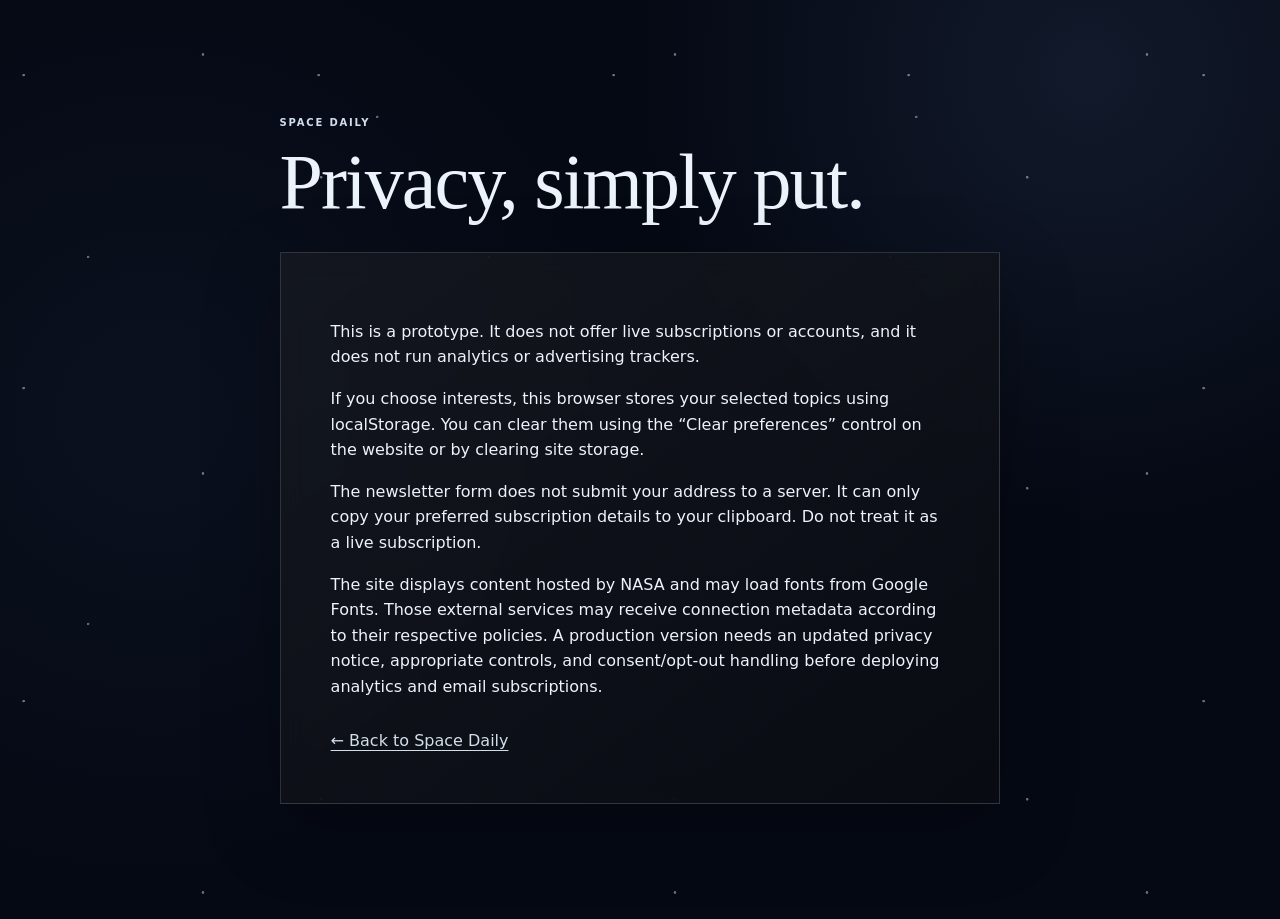
==== privacy.html @ 1bdbf2a5 "Baseline Space Daily website" ====
<!doctype html><html lang="en"><head><meta charset="utf-8"><meta name="viewport" content="width=device-width,initial-scale=1"><title>Privacy — Space Daily</title><link rel="stylesheet" href="styles.css"></head><body><main class="section" style="max-width:900px"><p class="eyebrow">SPACE DAILY</p><h1 style="font-family:'DM Serif Display',serif;font-size:clamp(44px,7vw,78px);font-weight:400;margin:10px 0 28px">Privacy, simply put.</h1><div class="panel" style="padding:clamp(24px,5vw,50px)"><p>This is a prototype. It does not offer live subscriptions or accounts, and it does not run analytics or advertising trackers.</p><p>If you choose interests, this browser stores your selected topics using localStorage. You can clear them using the “Clear preferences” control on the website or by clearing site storage.</p><p>The newsletter form does not submit your address to a server. It can only copy your preferred subscription details to your clipboard. Do not treat it as a live subscription.</p><p>The site displays content hosted by NASA and may load fonts from Google Fonts. Those external services may receive connection metadata according to their respective policies. A production version needs an updated privacy notice, appropriate controls, and consent/opt-out handling before deploying analytics and email subscriptions.</p><p style="margin:28px 0 0"><a class="textlink" href="index.html">← Back to Space Daily</a></p></div></main></body></html>
---- styles.css ----
:root {
  --bg: #050914;
  --bg-deep: #02050c;
  --panel: rgba(14, 18, 27, .78);
  --panel-solid: #10151e;
  --line: rgba(201, 214, 232, .18);
  --text: #edf3fb;
  --muted: #abb8c9;
  --quiet: #778499;
  --accent: #d2deec;
  --radius: 18px;
}

* { box-sizing: border-box; }
html { scroll-behavior: smooth; }
body {
  min-width: 320px; margin: 0; color: var(--text); background: radial-gradient(circle at 85% 8%, rgba(42, 58, 87, .34), transparent 28rem), radial-gradient(circle at 12% 45%, rgba(24, 37, 57, .28), transparent 29rem), var(--bg);
  font-family: 'DM Sans', system-ui, sans-serif; line-height: 1.6;
}
body::before {
  content: ''; position: fixed; z-index: -1; inset: 0; opacity: .42; pointer-events: none;
  background-image: radial-gradient(circle at 8% 24%, #fff 0 1px, transparent 1.5px), radial-gradient(circle at 22% 70%, #dce9ff 0 1px, transparent 1.5px), radial-gradient(circle at 43% 13%, #fff 0 1px, transparent 1.6px), radial-gradient(circle at 70% 24%, #d7e5ff 0 1px, transparent 1.5px), radial-gradient(circle at 91% 57%, #fff 0 1px, transparent 1.6px);
  background-size: 295px 313px, 401px 367px, 472px 419px, 539px 487px, 353px 311px;
}
a { color: inherit; text-decoration: none; }
button, input, select { font: inherit; }
button { cursor: pointer; }
button:focus-visible, a:focus-visible, input:focus-visible, select:focus-visible { outline: 2px solid var(--accent); outline-offset: 3px; }

.site-header { height: 78px; display: flex; align-items: center; gap: 32px; padding: 0 clamp(20px, 6vw, 90px); position: sticky; top: 0; z-index: 10; border-bottom: 1px solid var(--line); background: rgba(3, 7, 15, .72); backdrop-filter: blur(18px); }
.brand { display: flex; align-items: center; gap: 9px; white-space: nowrap; font: 22px 'DM Serif Display', Georgia, serif; letter-spacing: .01em; }
.brand-mark { color: var(--accent); font: 20px system-ui; text-shadow: 0 0 18px rgba(210, 222, 236, .53); }
.site-header nav { display: flex; gap: 25px; margin-left: auto; color: var(--muted); font-size: 12px; }
.site-header nav a { padding: 7px 0; border-bottom: 1px solid transparent; }
.site-header nav a:hover, .site-header nav a.active { color: #fff; border-color: var(--accent); }
.top-subscribe, .menu-toggle { border: 1px solid var(--line); border-radius: 999px; padding: 8px 14px; color: var(--text); background: rgba(130, 165, 220, .1); font-size: 12px; }
.top-subscribe:hover { background: rgba(148, 180, 230, .18); }
.menu-toggle { display: none; padding: 5px 10px; font-size: 21px; }

.hero { min-height: 650px; position: relative; display: flex; align-items: flex-end; overflow: hidden; border-bottom: 1px solid var(--line); background: var(--bg) url('assets/moon-background.png') center 58% / cover no-repeat; }
.hero-scrim { position: absolute; inset: 0; background: linear-gradient(270deg, rgba(3, 7, 15, .96), rgba(3, 7, 15, .72) 42%, rgba(3, 7, 15, .12) 77%), linear-gradient(0deg, rgba(3, 7, 15, .58), transparent 37%); }
.hero-content { width: min(680px, 87%); margin: 0 clamp(20px, 10vw, 150px) clamp(72px, 11vw, 145px) auto; position: relative; text-align: left; }
.hero-date, .eyebrow { margin: 0; color: var(--accent); font-size: 10px; font-weight: 700; letter-spacing: .18em; }
h1, h2, h3 { margin: 0; font-family: 'DM Serif Display', Georgia, serif; font-weight: 400; letter-spacing: -.025em; line-height: 1.06; }
.hero h1 { margin: 18px 0; font-size: clamp(56px, 7vw, 106px); }
h1 em, h2 em { color: #d5e8ff; font-style: italic; }
.hero-intro { max-width: 490px; margin: 0; color: #d3dfef; font-size: 16px; }
.hero-actions { display: flex; flex-wrap: wrap; gap: 11px; margin-top: 29px; }
.btn { display: inline-flex; align-items: center; justify-content: center; gap: 20px; border: 1px solid var(--line); border-radius: 9px; padding: 12px 16px; color: var(--text); background: rgba(12, 22, 41, .72); font-size: 12px; font-weight: 700; }
.btn.primary { border-color: #c8e8ff; color: #07111f; background: linear-gradient(135deg, #c8e8ff, #b8bfff); }
.btn.ghost:hover { background: rgba(148, 180, 230, .18); }
.hero-credit { position: absolute; right: clamp(18px, 5vw, 65px); bottom: 18px; color: rgba(196, 208, 223, .67); font-size: 10px; letter-spacing: .07em; }

.section { max-width: 1400px; margin: auto; padding: clamp(72px, 9vw, 128px) clamp(20px, 7vw, 100px); }
.section-intro { display: block; padding-bottom: 42px; }
.section h2, .newsletter h2 { font-size: clamp(42px, 5vw, 70px); }
.panel { border: 1px solid var(--line); background: linear-gradient(145deg, rgba(24, 26, 33, .76), rgba(9, 12, 18, .88)); box-shadow: 0 24px 70px rgba(0, 0, 0, .25); backdrop-filter: blur(14px); }

.lesson-card { max-width: 1200px; display: grid; grid-template-columns: .92fr 1.08fr; overflow: hidden; margin: 0 auto; border-radius: var(--radius); }
.lesson-visual { min-height: 490px; position: relative; overflow: hidden; background: #0a0d13; }
.lesson-visual img { display: block; width: 100%; min-height: 490px; height: 100%; object-fit: cover; filter: brightness(.82) contrast(1.04); }
.photo-label { position: absolute; z-index: 1; bottom: 23px; left: 26px; max-width: calc(100% - 52px); overflow: hidden; border: 1px solid var(--line); border-radius: 999px; padding: 6px 10px; color: rgba(219, 232, 247, .8); background: rgba(5, 8, 11, .74); font-size: 10px; letter-spacing: .11em; text-overflow: ellipsis; white-space: nowrap; }
.lesson-copy { display: flex; flex-direction: column; gap: 17px; padding: clamp(29px, 5vw, 62px); }
.lesson-copy h3 { font-size: clamp(32px, 3.2vw, 45px); }
.lesson-copy p { margin: 0; color: var(--muted); font-size: 14px; }
.lesson-copy details { border-top: 1px solid var(--line); padding-top: 18px; }
.lesson-copy summary { display: flex; justify-content: space-between; color: #e7f0fb; font-size: 13px; font-weight: 700; cursor: pointer; }
.lesson-copy a, .textlink { color: var(--accent); text-decoration: underline; text-underline-offset: 4px; }
.quiz { margin-top: 8px; border: 1px solid var(--line); border-radius: 12px; padding: 18px; background: rgba(4, 7, 12, .46); }
.quiz strong { display: block; margin: 9px 0; font-size: 14px; }
.quiz-options, .filters, .interests { display: flex; flex-wrap: wrap; gap: 9px; }
.quiz-options button, .filters button { border: 1px solid var(--line); border-radius: 999px; padding: 8px 12px; color: var(--muted); background: rgba(5, 11, 23, .54); font-size: 12px; }
.quiz-options button:hover, .filters button.selected { border-color: #bcdfff; color: #08111e; background: #bbdcff; }
.feedback { min-height: 1.5em; margin: 8px 0 0 !important; }

.section-heading { display: flex; align-items: end; justify-content: space-between; gap: 24px; }
.section-note { margin: 17px 0 0; color: var(--muted); font-size: 14px; }
.news-grid { display: grid; grid-template-columns: repeat(2, minmax(0, 1fr)); gap: 24px; margin-top: 31px; }
.news-card, .gallery-card { display: flex; flex-direction: column; overflow: hidden; border: 1px solid var(--line); border-radius: 14px; background: var(--panel-solid); }
.news-card { min-height: 255px; }
.news-card .news-pic { width: 100%; height: 190px; object-fit: cover; background: #121820; }
.news-card-body { display: flex; flex: 1; flex-direction: column; gap: 10px; padding: 20px; }
.news-card h3 { font-size: 25px; }
.news-card p { flex: 1; margin: 0; color: var(--muted); font-size: 13px; }
.news-card a, .gallery-card a { color: var(--accent); font-size: 12px; }
.news-meta { color: #b9cddd; font-size: 10px; letter-spacing: .12em; text-transform: uppercase; }
.news-card.news-featured { grid-column: 1 / -1; display: grid; grid-template-columns: 1.2fr 1fr; min-height: 385px; }
.news-featured .news-pic { height: 100%; min-height: 385px; }
.news-featured .news-card-body { padding: clamp(28px, 4vw, 54px); }
.news-featured h3 { font-size: clamp(30px, 3vw, 47px); }
.news-featured p { font-size: 15px; }
.placeholder { grid-column: 1 / -1; border: 1px solid var(--line); border-radius: 14px; padding: 30px; color: var(--muted); background: var(--panel); }
.statusline, .micro-note { margin: 16px 0 0; color: var(--quiet); font-size: 12px; }

.learn-section { max-width: none; border-top: 1px solid var(--line); border-bottom: 1px solid var(--line); background: rgba(3, 5, 9, .5); }
.learn-section > .section-heading, .learn-section > .journeys, .learn-section > .micro-note { max-width: 1200px; margin-right: auto; margin-left: auto; }
.journeys { display: grid; grid-template-columns: 1.15fr .85fr; grid-template-rows: auto auto; gap: 24px; margin-top: 31px; }
.journeys article { min-height: 0; overflow: hidden; padding: 0; }
.journeys article > img { display: block; width: 100%; height: 190px; object-fit: cover; filter: brightness(.78) saturate(.8); }
.journeys article > div { padding: 25px; }
.journeys article > div > span, .journey-foot { color: var(--accent); font-size: 10px; letter-spacing: .15em; }
.journeys h3 { margin: 30px 0 10px; font-size: 29px; }
.journeys p { margin: 0; color: var(--muted); font-size: 14px; }
.journey-foot { margin-top: 28px; color: var(--quiet); }
.journey-primary { grid-row: span 2; }
.journey-primary > img { height: 330px; }
.journey-tertiary { display: grid; grid-template-columns: .8fr 1fr; }
.journey-tertiary > img { height: 100%; }
.journey-tertiary > div { align-self: center; }

.gallery-grid { display: grid; grid-template-columns: repeat(3, minmax(0, 1fr)); gap: 17px; margin-top: 28px; }
.gallery-card img { display: block; width: 100%; height: 220px; object-fit: cover; background: #121820; }
.gallery-card div { padding: 15px; }
.gallery-card strong { display: block; font-size: 14px; }
.gallery-card p { color: var(--quiet); font-size: 11px; line-height: 1.5; }

.newsletter { max-width: 1200px; display: grid; grid-template-columns: 1.1fr .9fr; gap: 70px; margin: 0 auto clamp(72px, 9vw, 120px); border-radius: var(--radius); padding: clamp(28px, 6vw, 70px); }
.newsletter > div > p:not(.eyebrow) { max-width: 450px; color: var(--muted); }
.signup { display: flex; flex-direction: column; justify-content: center; gap: 9px; }
.signup label { margin-top: 8px; color: var(--accent); font-size: 10px; font-weight: 700; letter-spacing: .14em; }
.signup input, .signup select { height: 45px; border: 1px solid var(--line); border-radius: 8px; padding: 10px 12px; color: var(--text); background: rgba(5, 11, 23, .66); }
.newsletter input:disabled, .newsletter button:disabled { opacity: .52; cursor: not-allowed; }
.visually-hidden { position: absolute !important; width: 1px; height: 1px; overflow: hidden; clip: rect(0, 0, 0, 0); padding: 0; margin: -1px; white-space: nowrap; border: 0; }

.my-space { display: grid; grid-template-columns: 1fr 1fr; gap: 80px; padding-top: 0; }
.my-space p { max-width: 450px; color: var(--muted); }
.interests { gap: 13px; }
.interests button { border: 1px solid var(--line); border-radius: 999px; padding: 14px 20px; color: var(--muted); background: rgba(5, 11, 23, .54); font-size: 14px; }
.interests button.selected, .interests button:hover { border-color: #bcdfff; color: #08111e; background: #bbdcff; }
.interest-message { font-size: 13px; }
.reset { border: 0; padding: 0; color: var(--accent); background: transparent; font-size: 12px; text-decoration: underline; text-underline-offset: 4px; }

footer { display: flex; flex-wrap: wrap; justify-content: space-between; gap: 30px; border-top: 1px solid var(--line); padding: 42px clamp(20px, 7vw, 100px) 30px; color: var(--quiet); font-size: 12px; }
footer p { max-width: 360px; margin: 11px 0 0; }
.footer-links { display: flex; flex-wrap: wrap; align-content: flex-start; gap: 15px; }
.footer-links a { color: var(--muted); }
footer small { flex-basis: 100%; color: #68768b; font-size: 10px; }

@media (max-width: 800px) {
  .site-header { height: 67px; gap: 15px; padding: 0 20px; }
  .site-header nav { display: none; position: absolute; top: 66px; right: 0; left: 0; flex-direction: column; gap: 8px; margin: 0; border-bottom: 1px solid var(--line); padding: 16px 20px; background: rgba(8, 16, 31, .94); backdrop-filter: blur(18px); }
  .site-header nav.open { display: flex; }
  .site-header nav a { padding: 8px 0; }
  .menu-toggle { display: block; margin-left: auto; }
  .top-subscribe { display: none; }
  .hero { min-height: 590px; background-position: 60% 58%; }
  .hero-content { margin-right: 7%; margin-left: 7%; }
  .hero-scrim { background: linear-gradient(270deg, rgba(3, 7, 15, .91), rgba(3, 7, 15, .5)), linear-gradient(0deg, rgba(3, 7, 15, .62), transparent 48%); }
  .lesson-card, .newsletter, .my-space, .news-grid, .journeys { grid-template-columns: 1fr; }
  .lesson-card { margin: 0 20px; }
  .lesson-visual, .lesson-visual img { min-height: 310px; }
  .news-card.news-featured { grid-column: auto; grid-template-columns: 1fr; }
  .news-featured .news-pic { min-height: 0; height: 260px; }
  .journey-primary { grid-row: auto; }
  .journey-primary > img { height: 230px; }
  .journey-tertiary { display: block; }
  .journey-tertiary > img { height: 190px; }
  .section-heading { flex-direction: column; align-items: start; gap: 14px; }
  .newsletter { gap: 31px; margin-right: 20px; margin-left: 20px; }
}
@media (max-width: 480px) {
  .hero h1 { font-size: 52px; }
  .hero-intro { font-size: 14px; }
  .section { padding-right: 20px; padding-left: 20px; }
  .lesson-copy { padding: 29px; }
  .hero-actions .btn { width: 100%; }
  .hero-credit { right: 20px; }
  .brand { font-size: 20px; }
  .gallery-grid { grid-template-columns: 1fr; }
}
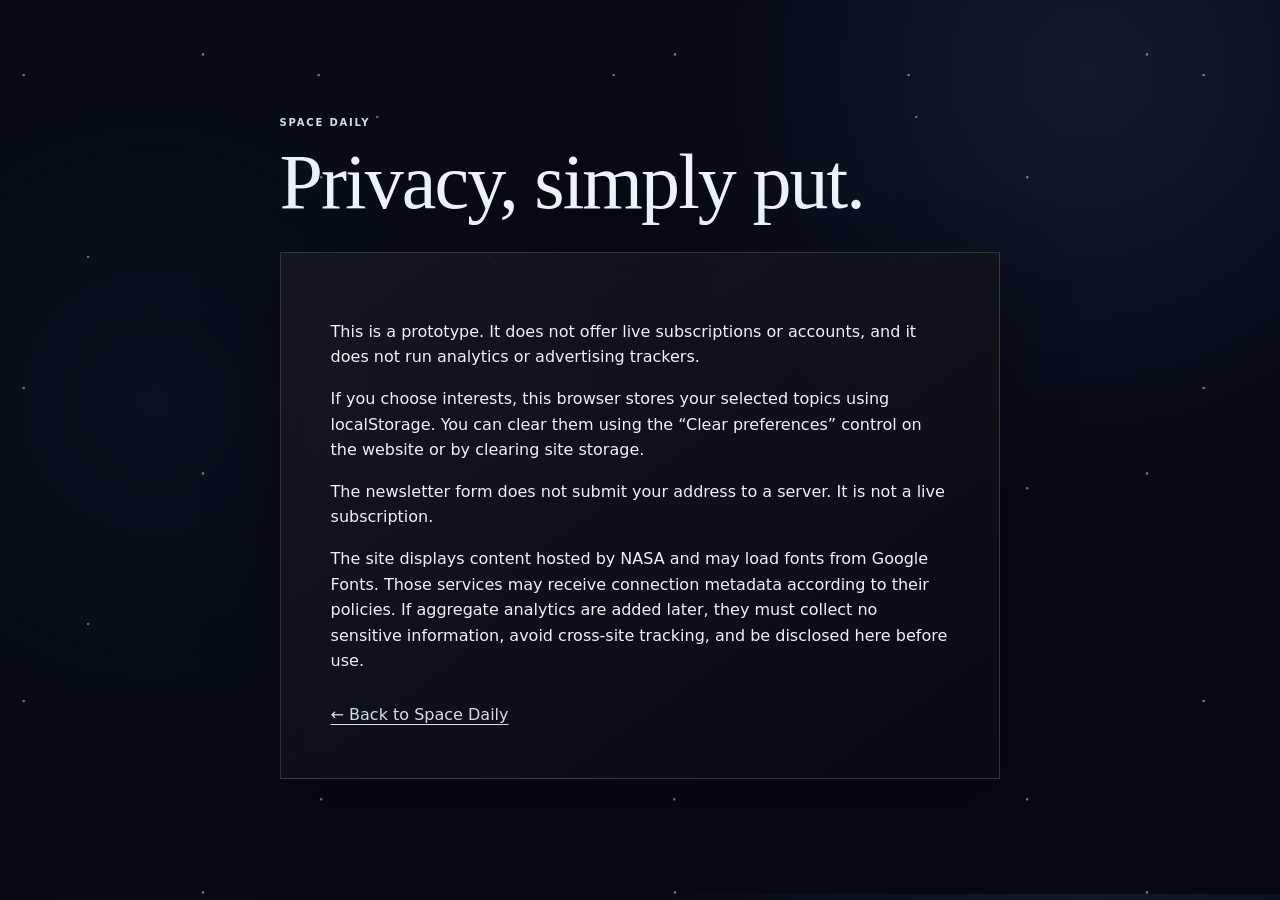
==== commit 50aa388b: "Complete core content and learning functionality" ====
--- a/privacy.html
+++ b/privacy.html
@@ -1 +1 @@
-<!doctype html><html lang="en"><head><meta charset="utf-8"><meta name="viewport" content="width=device-width,initial-scale=1"><title>Privacy — Space Daily</title><link rel="stylesheet" href="styles.css"></head><body><main class="section" style="max-width:900px"><p class="eyebrow">SPACE DAILY</p><h1 style="font-family:'DM Serif Display',serif;font-size:clamp(44px,7vw,78px);font-weight:400;margin:10px 0 28px">Privacy, simply put.</h1><div class="panel" style="padding:clamp(24px,5vw,50px)"><p>This is a prototype. It does not offer live subscriptions or accounts, and it does not run analytics or advertising trackers.</p><p>If you choose interests, this browser stores your selected topics using localStorage. You can clear them using the “Clear preferences” control on the website or by clearing site storage.</p><p>The newsletter form does not submit your address to a server. It can only copy your preferred subscription details to your clipboard. Do not treat it as a live subscription.</p><p>The site displays content hosted by NASA and may load fonts from Google Fonts. Those external services may receive connection metadata according to their respective policies. A production version needs an updated privacy notice, appropriate controls, and consent/opt-out handling before deploying analytics and email subscriptions.</p><p style="margin:28px 0 0"><a class="textlink" href="index.html">← Back to Space Daily</a></p></div></main></body></html>
+<!doctype html><html lang="en"><head><meta charset="utf-8"><meta name="viewport" content="width=device-width,initial-scale=1"><title>Privacy — Space Daily</title><link rel="stylesheet" href="styles.css"></head><body><main class="section" style="max-width:900px"><p class="eyebrow">SPACE DAILY</p><h1 style="font-family:'DM Serif Display',serif;font-size:clamp(44px,7vw,78px);font-weight:400;margin:10px 0 28px">Privacy, simply put.</h1><div class="panel" style="padding:clamp(24px,5vw,50px)"><p>This is a prototype. It does not offer live subscriptions or accounts, and it does not run analytics or advertising trackers.</p><p>If you choose interests, this browser stores your selected topics using localStorage. You can clear them using the “Clear preferences” control on the website or by clearing site storage.</p><p>The newsletter form does not submit your address to a server. It is not a live subscription.</p><p>The site displays content hosted by NASA and may load fonts from Google Fonts. Those services may receive connection metadata according to their policies. If aggregate analytics are added later, they must collect no sensitive information, avoid cross-site tracking, and be disclosed here before use.</p><p style="margin:28px 0 0"><a class="textlink" href="index.html">← Back to Space Daily</a></p></div></main></body></html>
--- a/styles.css
+++ b/styles.css
@@ -72,41 +72,46 @@
 .quiz-options button, .filters button { border: 1px solid var(--line); border-radius: 999px; padding: 8px 12px; color: var(--muted); background: rgba(5, 11, 23, .54); font-size: 12px; }
 .quiz-options button:hover, .filters button.selected { border-color: #bcdfff; color: #08111e; background: #bbdcff; }
 .feedback { min-height: 1.5em; margin: 8px 0 0 !important; }
+.lesson-controls { display: flex; justify-content: space-between; gap: 10px; margin-top: auto; }
+.lesson-controls .btn:disabled { opacity: .42; cursor: not-allowed; }
 
 .section-heading { display: flex; align-items: end; justify-content: space-between; gap: 24px; }
 .section-note { margin: 17px 0 0; color: var(--muted); font-size: 14px; }
-.news-grid { display: grid; grid-template-columns: repeat(2, minmax(0, 1fr)); gap: 24px; margin-top: 31px; }
+.news-grid { display: grid; grid-template-columns: 1fr; gap: 22px; margin-top: 31px; }
 .news-card, .gallery-card { display: flex; flex-direction: column; overflow: hidden; border: 1px solid var(--line); border-radius: 14px; background: var(--panel-solid); }
-.news-card { min-height: 255px; }
-.news-card .news-pic { width: 100%; height: 190px; object-fit: cover; background: #121820; }
+.news-card { display: grid; grid-template-columns: minmax(280px, .78fr) 1.22fr; min-height: 300px; }
+.news-card .news-pic { width: 100%; min-height: 300px; height: 100%; object-fit: cover; background: #121820; }
 .news-card-body { display: flex; flex: 1; flex-direction: column; gap: 10px; padding: 20px; }
 .news-card h3 { font-size: 25px; }
 .news-card p { flex: 1; margin: 0; color: var(--muted); font-size: 13px; }
 .news-card a, .gallery-card a { color: var(--accent); font-size: 12px; }
 .news-meta { color: #b9cddd; font-size: 10px; letter-spacing: .12em; text-transform: uppercase; }
-.news-card.news-featured { grid-column: 1 / -1; display: grid; grid-template-columns: 1.2fr 1fr; min-height: 385px; }
-.news-featured .news-pic { height: 100%; min-height: 385px; }
-.news-featured .news-card-body { padding: clamp(28px, 4vw, 54px); }
-.news-featured h3 { font-size: clamp(30px, 3vw, 47px); }
-.news-featured p { font-size: 15px; }
+.news-card.news-featured { grid-column: auto; grid-template-columns: minmax(280px, .78fr) 1.22fr; min-height: 300px; }
+.news-featured .news-pic { height: 100%; min-height: 300px; }
+.news-featured .news-card-body { padding: 30px; }
+.news-featured h3 { font-size: clamp(28px, 2.6vw, 39px); }
+.news-featured p { font-size: 14px; }
 .placeholder { grid-column: 1 / -1; border: 1px solid var(--line); border-radius: 14px; padding: 30px; color: var(--muted); background: var(--panel); }
 .statusline, .micro-note { margin: 16px 0 0; color: var(--quiet); font-size: 12px; }
+.apod-section { padding-top: clamp(62px, 8vw, 105px); padding-bottom: 0; }
+.apod-feature { display: grid; grid-template-columns: 1.15fr .85fr; overflow: hidden; margin-top: 30px; border-radius: var(--radius); }
+.apod-feature[hidden] { display: none; }
+.apod-feature img { display: block; width: 100%; min-height: 390px; height: 100%; object-fit: cover; background: #0b1018; }
+.apod-copy { display: flex; flex-direction: column; justify-content: center; gap: 16px; padding: clamp(28px, 5vw, 60px); }
+.apod-copy h3 { font-size: clamp(31px, 3.4vw, 49px); }
+.apod-copy p { margin: 0; color: var(--muted); font-size: 14px; }
+.apod-copy .apod-credit { color: var(--quiet); font-size: 12px; }
 
 .learn-section { max-width: none; border-top: 1px solid var(--line); border-bottom: 1px solid var(--line); background: rgba(3, 5, 9, .5); }
 .learn-section > .section-heading, .learn-section > .journeys, .learn-section > .micro-note { max-width: 1200px; margin-right: auto; margin-left: auto; }
-.journeys { display: grid; grid-template-columns: 1.15fr .85fr; grid-template-rows: auto auto; gap: 24px; margin-top: 31px; }
+.journeys { display: grid; grid-template-columns: repeat(3, minmax(0, 1fr)); gap: 24px; margin-top: 31px; }
 .journeys article { min-height: 0; overflow: hidden; padding: 0; }
-.journeys article > img { display: block; width: 100%; height: 190px; object-fit: cover; filter: brightness(.78) saturate(.8); }
+.journeys article > img { display: block; width: 100%; height: 210px; object-fit: cover; filter: brightness(.78) saturate(.8); }
 .journeys article > div { padding: 25px; }
 .journeys article > div > span, .journey-foot { color: var(--accent); font-size: 10px; letter-spacing: .15em; }
 .journeys h3 { margin: 30px 0 10px; font-size: 29px; }
 .journeys p { margin: 0; color: var(--muted); font-size: 14px; }
 .journey-foot { margin-top: 28px; color: var(--quiet); }
-.journey-primary { grid-row: span 2; }
-.journey-primary > img { height: 330px; }
-.journey-tertiary { display: grid; grid-template-columns: .8fr 1fr; }
-.journey-tertiary > img { height: 100%; }
-.journey-tertiary > div { align-self: center; }
 
 .gallery-grid { display: grid; grid-template-columns: repeat(3, minmax(0, 1fr)); gap: 17px; margin-top: 28px; }
 .gallery-card img { display: block; width: 100%; height: 220px; object-fit: cover; background: #121820; }
@@ -129,6 +134,8 @@
 .interests button.selected, .interests button:hover { border-color: #bcdfff; color: #08111e; background: #bbdcff; }
 .interest-message { font-size: 13px; }
 .reset { border: 0; padding: 0; color: var(--accent); background: transparent; font-size: 12px; text-decoration: underline; text-underline-offset: 4px; }
+.recommendations { margin-top: 25px; padding: 20px; }
+.recommendations p:last-child { margin: 8px 0 0; color: var(--muted); font-size: 13px; }
 
 footer { display: flex; flex-wrap: wrap; justify-content: space-between; gap: 30px; border-top: 1px solid var(--line); padding: 42px clamp(20px, 7vw, 100px) 30px; color: var(--quiet); font-size: 12px; }
 footer p { max-width: 360px; margin: 11px 0 0; }
@@ -146,15 +153,12 @@
   .hero { min-height: 590px; background-position: 60% 58%; }
   .hero-content { margin-right: 7%; margin-left: 7%; }
   .hero-scrim { background: linear-gradient(270deg, rgba(3, 7, 15, .91), rgba(3, 7, 15, .5)), linear-gradient(0deg, rgba(3, 7, 15, .62), transparent 48%); }
-  .lesson-card, .newsletter, .my-space, .news-grid, .journeys { grid-template-columns: 1fr; }
+  .lesson-card, .newsletter, .my-space, .news-grid, .journeys, .apod-feature { grid-template-columns: 1fr; }
   .lesson-card { margin: 0 20px; }
   .lesson-visual, .lesson-visual img { min-height: 310px; }
-  .news-card.news-featured { grid-column: auto; grid-template-columns: 1fr; }
-  .news-featured .news-pic { min-height: 0; height: 260px; }
-  .journey-primary { grid-row: auto; }
-  .journey-primary > img { height: 230px; }
-  .journey-tertiary { display: block; }
-  .journey-tertiary > img { height: 190px; }
+  .news-card, .news-card.news-featured { grid-template-columns: 1fr; }
+  .news-card .news-pic, .news-featured .news-pic { min-height: 0; height: 240px; }
+  .apod-feature img { min-height: 0; height: 290px; }
   .section-heading { flex-direction: column; align-items: start; gap: 14px; }
   .newsletter { gap: 31px; margin-right: 20px; margin-left: 20px; }
 }
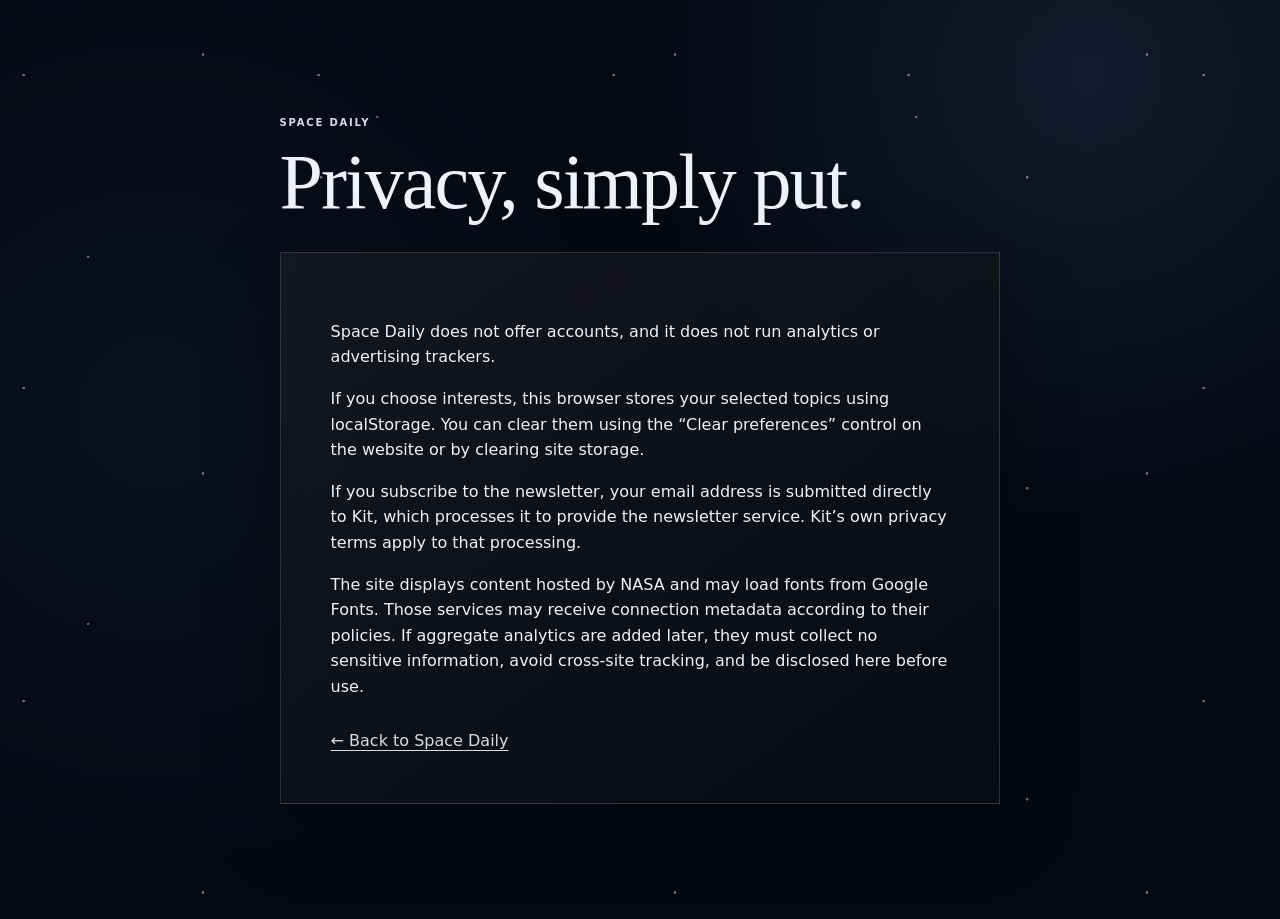
==== commit 08344a4e: "Integrate Kit newsletter form" ====
--- a/privacy.html
+++ b/privacy.html
@@ -1 +1 @@
-<!doctype html><html lang="en"><head><meta charset="utf-8"><meta name="viewport" content="width=device-width,initial-scale=1"><title>Privacy — Space Daily</title><link rel="stylesheet" href="styles.css"></head><body><main class="section" style="max-width:900px"><p class="eyebrow">SPACE DAILY</p><h1 style="font-family:'DM Serif Display',serif;font-size:clamp(44px,7vw,78px);font-weight:400;margin:10px 0 28px">Privacy, simply put.</h1><div class="panel" style="padding:clamp(24px,5vw,50px)"><p>This is a prototype. It does not offer live subscriptions or accounts, and it does not run analytics or advertising trackers.</p><p>If you choose interests, this browser stores your selected topics using localStorage. You can clear them using the “Clear preferences” control on the website or by clearing site storage.</p><p>The newsletter form does not submit your address to a server. It is not a live subscription.</p><p>The site displays content hosted by NASA and may load fonts from Google Fonts. Those services may receive connection metadata according to their policies. If aggregate analytics are added later, they must collect no sensitive information, avoid cross-site tracking, and be disclosed here before use.</p><p style="margin:28px 0 0"><a class="textlink" href="index.html">← Back to Space Daily</a></p></div></main></body></html>
+<!doctype html><html lang="en"><head><meta charset="utf-8"><meta name="viewport" content="width=device-width,initial-scale=1"><title>Privacy — Space Daily</title><link rel="stylesheet" href="styles.css"></head><body><main class="section" style="max-width:900px"><p class="eyebrow">SPACE DAILY</p><h1 style="font-family:'DM Serif Display',serif;font-size:clamp(44px,7vw,78px);font-weight:400;margin:10px 0 28px">Privacy, simply put.</h1><div class="panel" style="padding:clamp(24px,5vw,50px)"><p>Space Daily does not offer accounts, and it does not run analytics or advertising trackers.</p><p>If you choose interests, this browser stores your selected topics using localStorage. You can clear them using the “Clear preferences” control on the website or by clearing site storage.</p><p>If you subscribe to the newsletter, your email address is submitted directly to Kit, which processes it to provide the newsletter service. Kit’s own privacy terms apply to that processing.</p><p>The site displays content hosted by NASA and may load fonts from Google Fonts. Those services may receive connection metadata according to their policies. If aggregate analytics are added later, they must collect no sensitive information, avoid cross-site tracking, and be disclosed here before use.</p><p style="margin:28px 0 0"><a class="textlink" href="index.html">← Back to Space Daily</a></p></div></main></body></html>
--- a/styles.css
+++ b/styles.css
@@ -28,8 +28,10 @@
 button:focus-visible, a:focus-visible, input:focus-visible, select:focus-visible { outline: 2px solid var(--accent); outline-offset: 3px; }
 
 .site-header { height: 78px; display: flex; align-items: center; gap: 32px; padding: 0 clamp(20px, 6vw, 90px); position: sticky; top: 0; z-index: 10; border-bottom: 1px solid var(--line); background: rgba(3, 7, 15, .72); backdrop-filter: blur(18px); }
-.brand { display: flex; align-items: center; gap: 9px; white-space: nowrap; font: 22px 'DM Serif Display', Georgia, serif; letter-spacing: .01em; }
-.brand-mark { color: var(--accent); font: 20px system-ui; text-shadow: 0 0 18px rgba(210, 222, 236, .53); }
+.brand { display: inline-flex; align-items: center; white-space: nowrap; }
+.masthead { gap: 10px; color: #f3f7fb; font-family: 'DM Serif Display', Georgia, serif; font-size: 21px; letter-spacing: .135em; line-height: 1; text-transform: uppercase; }
+.masthead-name { display: inline-block; }
+.masthead-divider { width: 18px; height: 1px; background: linear-gradient(90deg, transparent, var(--accent), transparent); box-shadow: 0 0 10px rgba(210, 222, 236, .42); }
 .site-header nav { display: flex; gap: 25px; margin-left: auto; color: var(--muted); font-size: 12px; }
 .site-header nav a { padding: 7px 0; border-bottom: 1px solid transparent; }
 .site-header nav a:hover, .site-header nav a.active { color: #fff; border-color: var(--accent); }
@@ -38,13 +40,12 @@
 .menu-toggle { display: none; padding: 5px 10px; font-size: 21px; }
 
 .hero { min-height: 650px; position: relative; display: flex; align-items: flex-end; overflow: hidden; border-bottom: 1px solid var(--line); background: var(--bg) url('assets/moon-background.png') center 58% / cover no-repeat; }
-.hero-scrim { position: absolute; inset: 0; background: linear-gradient(270deg, rgba(3, 7, 15, .96), rgba(3, 7, 15, .72) 42%, rgba(3, 7, 15, .12) 77%), linear-gradient(0deg, rgba(3, 7, 15, .58), transparent 37%); }
-.hero-content { width: min(680px, 87%); margin: 0 clamp(20px, 10vw, 150px) clamp(72px, 11vw, 145px) auto; position: relative; text-align: left; }
+.hero-scrim { position: absolute; inset: 0; background: linear-gradient(90deg, rgba(3, 7, 15, .97), rgba(3, 7, 15, .77) 42%, rgba(3, 7, 15, .15) 76%), linear-gradient(0deg, rgba(3, 7, 15, .58), transparent 37%); }
+.hero-content { width: min(570px, 87%); margin: 0 auto clamp(88px, 12vw, 150px) clamp(20px, 10vw, 150px); position: relative; text-align: left; }
 .hero-date, .eyebrow { margin: 0; color: var(--accent); font-size: 10px; font-weight: 700; letter-spacing: .18em; }
 h1, h2, h3 { margin: 0; font-family: 'DM Serif Display', Georgia, serif; font-weight: 400; letter-spacing: -.025em; line-height: 1.06; }
-.hero h1 { margin: 18px 0; font-size: clamp(56px, 7vw, 106px); }
+.hero h1 { margin: 18px 0 0; font-size: clamp(56px, 7vw, 106px); }
 h1 em, h2 em { color: #d5e8ff; font-style: italic; }
-.hero-intro { max-width: 490px; margin: 0; color: #d3dfef; font-size: 16px; }
 .hero-actions { display: flex; flex-wrap: wrap; gap: 11px; margin-top: 29px; }
 .btn { display: inline-flex; align-items: center; justify-content: center; gap: 20px; border: 1px solid var(--line); border-radius: 9px; padding: 12px 16px; color: var(--text); background: rgba(12, 22, 41, .72); font-size: 12px; font-weight: 700; }
 .btn.primary { border-color: #c8e8ff; color: #07111f; background: linear-gradient(135deg, #c8e8ff, #b8bfff); }
@@ -125,6 +126,16 @@
 .signup label { margin-top: 8px; color: var(--accent); font-size: 10px; font-weight: 700; letter-spacing: .14em; }
 .signup input, .signup select { height: 45px; border: 1px solid var(--line); border-radius: 8px; padding: 10px 12px; color: var(--text); background: rgba(5, 11, 23, .66); }
 .newsletter input:disabled, .newsletter button:disabled { opacity: .52; cursor: not-allowed; }
+.kit-form-wrap { display: flex; flex-direction: column; justify-content: center; min-width: 0; }
+.kit-form-wrap .formkit-form[data-uid="9f56f1dce6"] { width: 100% !important; max-width: none !important; margin: 0 !important; border: 1px solid var(--line) !important; border-radius: 12px !important; padding: 20px !important; color: var(--text) !important; background: rgba(5, 11, 23, .46) !important; box-shadow: none !important; }
+.kit-form-wrap .formkit-fields { gap: 10px !important; }
+.kit-form-wrap .formkit-field { min-width: 0 !important; }
+.kit-form-wrap .formkit-input { width: 100% !important; min-height: 45px !important; border: 1px solid var(--line) !important; border-radius: 8px !important; padding: 10px 12px !important; color: var(--text) !important; background: rgba(5, 11, 23, .66) !important; box-shadow: none !important; }
+.kit-form-wrap .formkit-input::placeholder { color: var(--quiet) !important; }
+.kit-form-wrap .formkit-submit { min-height: 45px !important; border: 1px solid #c8e8ff !important; border-radius: 8px !important; padding: 10px 16px !important; color: #07111f !important; background: linear-gradient(135deg, #c8e8ff, #b8bfff) !important; font: 700 12px 'DM Sans', system-ui, sans-serif !important; }
+.kit-form-wrap .formkit-alert { border-radius: 8px !important; font: 12px 'DM Sans', system-ui, sans-serif !important; }
+.signup-privacy { margin: 12px 0 0; color: var(--quiet); font-size: 11px; line-height: 1.5; }
+.signup-privacy a { color: var(--accent); text-decoration: underline; text-underline-offset: 3px; }
 .visually-hidden { position: absolute !important; width: 1px; height: 1px; overflow: hidden; clip: rect(0, 0, 0, 0); padding: 0; margin: -1px; white-space: nowrap; border: 0; }
 
 .my-space { display: grid; grid-template-columns: 1fr 1fr; gap: 80px; padding-top: 0; }
@@ -151,8 +162,8 @@
   .menu-toggle { display: block; margin-left: auto; }
   .top-subscribe { display: none; }
   .hero { min-height: 590px; background-position: 60% 58%; }
-  .hero-content { margin-right: 7%; margin-left: 7%; }
-  .hero-scrim { background: linear-gradient(270deg, rgba(3, 7, 15, .91), rgba(3, 7, 15, .5)), linear-gradient(0deg, rgba(3, 7, 15, .62), transparent 48%); }
+  .hero-content { margin-right: auto; margin-left: 7%; }
+  .hero-scrim { background: linear-gradient(90deg, rgba(3, 7, 15, .93), rgba(3, 7, 15, .57) 68%, rgba(3, 7, 15, .2)), linear-gradient(0deg, rgba(3, 7, 15, .62), transparent 48%); }
   .lesson-card, .newsletter, .my-space, .news-grid, .journeys, .apod-feature { grid-template-columns: 1fr; }
   .lesson-card { margin: 0 20px; }
   .lesson-visual, .lesson-visual img { min-height: 310px; }
@@ -161,14 +172,16 @@
   .apod-feature img { min-height: 0; height: 290px; }
   .section-heading { flex-direction: column; align-items: start; gap: 14px; }
   .newsletter { gap: 31px; margin-right: 20px; margin-left: 20px; }
+  .kit-form-wrap .formkit-fields { flex-direction: column !important; }
+  .kit-form-wrap .formkit-submit { width: 100% !important; }
 }
 @media (max-width: 480px) {
   .hero h1 { font-size: 52px; }
-  .hero-intro { font-size: 14px; }
   .section { padding-right: 20px; padding-left: 20px; }
   .lesson-copy { padding: 29px; }
   .hero-actions .btn { width: 100%; }
   .hero-credit { right: 20px; }
-  .brand { font-size: 20px; }
+  .masthead { gap: 8px; font-size: 18px; }
+  .masthead-divider { width: 14px; }
   .gallery-grid { grid-template-columns: 1fr; }
 }
